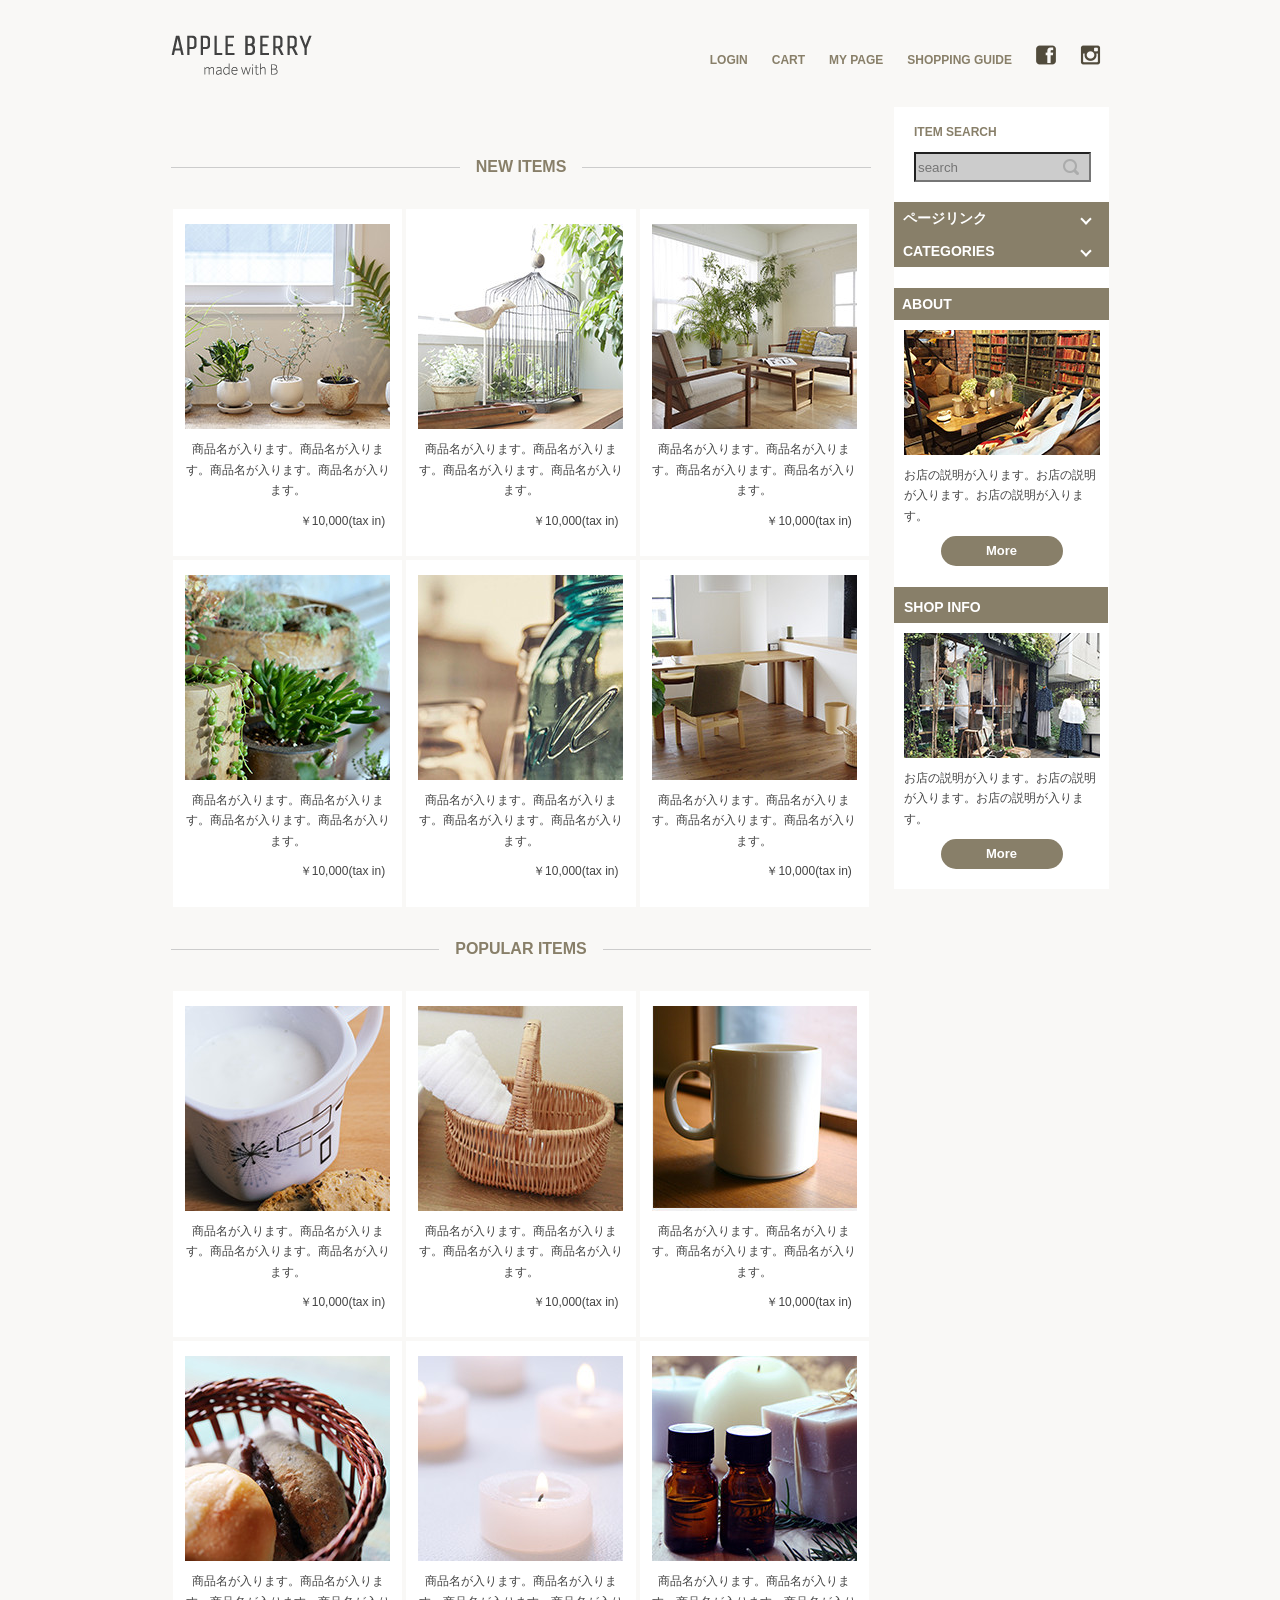
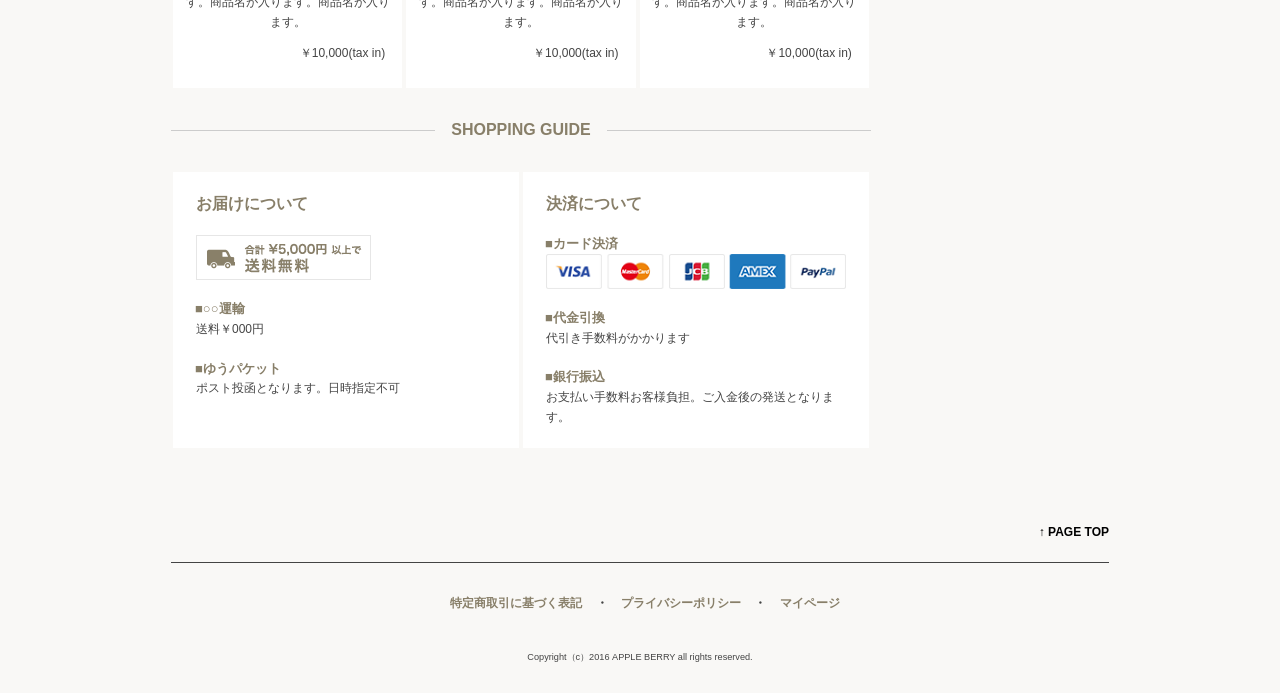
==== index.html @ 2c27aad8 "first commit" ====
<!DOCTYPE html>
<html lang="ja">
<head>
<meta charset="utf-8">
<title>APPLE BERRY</title>
<meta name="viewport" content="width=device-width">
<meta name="keywords" content="">
<meta name="description" content="">
<link rel="stylesheet" type="text/css" href="style.css">
<link rel="stylesheet" href="owlcarousel/owl.carousel.min.css">
<link rel="stylesheet" href="owlcarousel/owl.theme.default.min.css">

<script type="text/javascript" src="http://ajax.googleapis.com/ajax/libs/jquery/1.10.2/jquery.min.js"></script>
<script src="js/jquery.min.js"></script>
<script src="owlcarousel/owl.carousel.min.js"></script>
<script type="text/javascript" src="js/menu.js"></script>
</head>

<body>

<div id="container">



    <div id="header">
    
    
        <h2><a href="index.html"><img src="images/top/logo.png" class="logo" /></a></h2>

        
        <div id="header_link">  <a href="#">LOGIN</a>　　<a href="#">CART</a>　　<a href="#">MY PAGE</a>　　<a href="#">SHOPPING GUIDE</a>　　<a href="#"><img src="images/top/facebook.png" /></a>　　<a href="#"><img src="images/top/insta.png" /></a>
        </div>
        
        <div id="sp_header_link">
        	<ul>
            	<li><a href="#"><img src="images/top_sp/fb@2x.png" /></a></li>
                <li><a href="#"><img src="images/top_sp/insta@2x.png" /></a></li>
                <li><div id="toggle"><a href="#"><img src="images/top_sp/menu_icon@2x.png" /></a></div></li>
            </ul>
        </div>
        <div class="nav_list"> 
            <ul id="menu">
                  <li class="active"><a href="index.html"><strong>LOGIN</strong></a></li>
                  <li><a href="index.html">CART</a></li>
                  <li><a href="index.html">MY PAGE</a></li>
                  <li><a href="index.html">SHOPPING GUIDE</a></li>
            </ul>   
        </div>
    
    </div>



<br clear="all" class="clear" />



    <div id="wrapper">
    
        <div class="main_contents">
            <div class="main_area">    
 
                <div id="main">
                
                	<div class="owl-carousel owl-theme" id="eyecatch">
                    	<img class="u-full-width" src="images/top/ca_banner.jpg" alt="" />
                      	<img class="u-full-width" src="images/top/ca_banner.jpg" alt="" />
                      	<img class="u-full-width" src="images/top/ca_banner.jpg" alt="" />
                      	<img class="u-full-width" src="images/top/ca_banner.jpg" alt="" />
                    </div>
                    
                    <div class="contents">
                    
                    
                    
                    <h3><span>NEW ITEMS</span></h3>
                    
                    
                    
                        <div class="new_items">
                            <div class="main_box">
                                <div class="box">
                                    <img src="images/top/item_01.jpg" alt="">                        
                                    <p>商品名が入ります。商品名が入ります。商品名が入ります。商品名が入ります。</p>                        
                                    <p class="price">￥10,000(tax in)</p>
                                </div>
                            </div>
                            <div class="main_box">
                                <div class="box">
                                    <img src="images/top/item_02.jpg" alt="">                  
                                    <p>商品名が入ります。商品名が入ります。商品名が入ります。商品名が入ります。</p>                        
                                    <p class="price">￥10,000(tax in)</p>
                                </div>
                            </div>
                            <div class="main_box">
                                <div class="box">
                                    <img src="images/top/item_03.jpg" alt="">                                           
                                    <p>商品名が入ります。商品名が入ります。商品名が入ります。商品名が入ります。</p>                        
                                    <p class="price">￥10,000(tax in)</p>
                                </div>
                            </div>        
                        </div> 
                        
                        <div class="new_items">
                            <div class="main_box">
                                <div class="box">
                                    <img src="images/top/item_04.jpg" alt="">                        
                                    <p>商品名が入ります。商品名が入ります。商品名が入ります。商品名が入ります。</p>                        
                                    <p class="price">￥10,000(tax in)</p>
                                </div>
                            </div>
                            <div class="main_box">
                                <div class="box">
                                    <img src="images/top/item_05.jpg" alt="">                  
                                    <p>商品名が入ります。商品名が入ります。商品名が入ります。商品名が入ります。</p>                        
                                    <p class="price">￥10,000(tax in)</p>
                                </div>
                            </div>
                            <div class="main_box">
                                <div class="box">
                                    <img src="images/top/item_06.jpg" alt="">                                           
                                    <p>商品名が入ります。商品名が入ります。商品名が入ります。商品名が入ります。</p>                        
                                    <p class="price">￥10,000(tax in)</p>
                                </div>
                            </div>       
                        </div> 
                        
                        
                        <div class="Sp_new_items">
                            <div class="main_box_left">
                                <div class="box">
                                    <img src="images/top/item_01.jpg" alt="">                        
                                    <p>商品名が入ります。商品名が入ります。商品名が入ります。商品名が入ります。</p>                        
                                    <p class="price">￥10,000(tax in)</p>
                                </div>
                            </div>
                            <div class="main_box_right">
                                <div class="box">
                                    <img src="images/top/item_02.jpg" alt="">                  
                                    <p>商品名が入ります。商品名が入ります。商品名が入ります。商品名が入ります。</p>                        
                                    <p class="price">￥10,000(tax in)</p>
                                </div>
                            </div>
                            
                        </div> 
                        
                        <div class="Sp_new_items">
                        	<div class="main_box_left">
                                <div class="box">
                                    <img src="images/top/item_03.jpg" alt="">                                           
                                    <p>商品名が入ります。商品名が入ります。商品名が入ります。商品名が入ります。</p>                        
                                    <p class="price">￥10,000(tax in)</p>
                                </div>
                            </div>        
                        
                        
                        
                            <div class="main_box_right">
                                <div class="box">
                                    <img src="images/top/item_04.jpg" alt="">                        
                                    <p>商品名が入ります。商品名が入ります。商品名が入ります。商品名が入ります。</p>                        
                                    <p class="price">￥10,000(tax in)</p>
                                </div>
                            </div>
                     	</div>
                        
                        <div class="Sp_new_items">
                            <div class="main_box_left">
                                <div class="box">
                                    <img src="images/top/item_05.jpg" alt="">                  
                                    <p>商品名が入ります。商品名が入ります。商品名が入ります。商品名が入ります。</p>                        
                                    <p class="price">￥10,000(tax in)</p>
                                </div>
                            </div>
                            <div class="main_box_right">
                                <div class="box">
                                    <img src="images/top/item_06.jpg" alt="">                                           
                                    <p>商品名が入ります。商品名が入ります。商品名が入ります。商品名が入ります。</p>                        
                                    <p class="price">￥10,000(tax in)</p>
                                </div>
                            </div>       
                        </div> 
                        
                        
                        
                        
                        <h3><span>POPULAR ITEMS</span></h3>
                        
                        <div class="popular_items">
                            <div class="main_box">
                                <div class="box">
                                    <img src="images/top/item_07.jpg" alt="">                        
                                    <p>商品名が入ります。商品名が入ります。商品名が入ります。商品名が入ります。</p>                        
                                    <p class="price">￥10,000(tax in)</p>
                                </div>
                            </div>
                            <div class="main_box">
                                <div class="box">
                                    <img src="images/top/item_08.jpg" alt="">                  
                                    <p>商品名が入ります。商品名が入ります。商品名が入ります。商品名が入ります。</p>                        
                                    <p class="price">￥10,000(tax in)</p>
                                </div>
                            </div>
                            <div class="main_box">
                                <div class="box">
                                    <img src="images/top/item_09.jpg" alt="">                                           
                                    <p>商品名が入ります。商品名が入ります。商品名が入ります。商品名が入ります。</p>                        
                                    <p class="price">￥10,000(tax in)</p>
                                </div>
                            </div>
                        </div> 
                        
                        <div class="popular_items">
                            <div class="main_box">
                                <div class="box">
                                    <img src="images/top/item_10.jpg" alt="">                        
                                    <p>商品名が入ります。商品名が入ります。商品名が入ります。商品名が入ります。</p>                        
                                    <p class="price">￥10,000(tax in)</p>
                                </div>
                            </div>
                            <div class="main_box">
                                <div class="box">
                                    <img src="images/top/item_11.jpg" alt="">                  
                                    <p>商品名が入ります。商品名が入ります。商品名が入ります。商品名が入ります。</p>                        
                                    <p class="price">￥10,000(tax in)</p>
                                </div>
                            </div>
                            <div class="main_box">
                                <div class="box">
                                    <img src="images/top/item_12.jpg" alt="">                                           
                                    <p>商品名が入ります。商品名が入ります。商品名が入ります。商品名が入ります。</p>                        
                                    <p class="price">￥10,000(tax in)</p>
                                </div>
                            </div>        
                        </div>
                        
                        
                        <div class="Sp_popular_items">
                            <div class="main_box_left">
                                <div class="box">
                                    <img src="images/top/item_07.jpg" alt="">                        
                                    <p>商品名が入ります。商品名が入ります。商品名が入ります。商品名が入ります。</p>                        
                                    <p class="price">￥10,000(tax in)</p>
                                </div>
                            </div>
                            <div class="main_box_right">
                                <div class="box">
                                    <img src="images/top/item_08.jpg" alt="">                  
                                    <p>商品名が入ります。商品名が入ります。商品名が入ります。商品名が入ります。</p>                        
                                    <p class="price">￥10,000(tax in)</p>
                                </div>
                            </div>
                      	</div>
                        <div class="Sp_popular_items">
                            <div class="main_box_left">
                                <div class="box">
                                    <img src="images/top/item_09.jpg" alt="">                                           
                                    <p>商品名が入ります。商品名が入ります。商品名が入ります。商品名が入ります。</p>                        
                                    <p class="price">￥10,000(tax in)</p>
                                </div>
                            </div>
                            <div class="main_box_right">
                                <div class="box">
                                    <img src="images/top/item_10.jpg" alt="">                        
                                    <p>商品名が入ります。商品名が入ります。商品名が入ります。商品名が入ります。</p>                        
                                    <p class="price">￥10,000(tax in)</p>
                                </div>
                            </div>
                        </div> 
                        
                        <div class="Sp_popular_items">
                            
                            <div class="main_box_left">
                                <div class="box">
                                    <img src="images/top/item_11.jpg" alt="">                  
                                    <p>商品名が入ります。商品名が入ります。商品名が入ります。商品名が入ります。</p>                        
                                    <p class="price">￥10,000(tax in)</p>
                                </div>
                            </div>
                            <div class="main_box_right">
                                <div class="box">
                                    <img src="images/top/item_12.jpg" alt="">                                           
                                    <p>商品名が入ります。商品名が入ります。商品名が入ります。商品名が入ります。</p>                        
                                    <p class="price">￥10,000(tax in)</p>
                                </div>
                            </div>        
                        </div> 
                        
                        <h3><span>SHOPPING GUIDE</span></h3>
                        
                        <div class="shopping_guide">
                            <div class="shopping_box">
                                <div class="guide_box">
                                    <h4>お届けについて</h4>
                                    <img src="images/top/otodoke_banner.png" alt="">  
                                    <h5>■○○運輸</h5>                      
                                    <p>送料￥000円</p>
                                    <br />
                                    <h5>■ゆうパケット</h5>                      
                                    <p>ポスト投函となります。日時指定不可</p>
                                </div>
                            </div>
                            <div class="shopping_box">
                                <div class="guide_box">
                                    <h4>決済について</h4>
                                    <h5>■カード決済</h5>
                                    <img src="images/top/cards.png" alt="" width="300">  
                                    <h5>■代金引換</h5>                      
                                    <p>代引き手数料がかかります</p>
                                    <br />
                                    <h5>■銀行振込</h5>                      
                                    <p>お支払い手数料お客様負担。ご入金後の発送となります。</p>
                                </div>
                            </div> 
                        </div> 
                    </div>
                </div>
                
                
                
                <div class="side">
                	<p class="item_search">ITEM SEARCH</p>
                	<div class="search_input">
                    	<input type="search" class="side_search" placeholder="search">
                    </div>
                    
                    <div id="menu">
                    
                    
                    <p class="midashi"><span class="arrow3">ページリンク</span></p>

                    
                    <ul class="sp_menu_toggle">
                        <li class="normal"><span class="arrow"><a href="#">ページリンク</a></span></li>
                        <li class="last"><span class="arrow"><a href="#">ページリンク</a></span></li>
                    </ul>
                    
                    
                    
                    <p class="ca_midashi"><span class="arrow3">CATEGORIES</span></p>
                

                    <ul class="sp-menu_toggle">
                        <li class="normal"><span class="arrow"><a href="#">カテゴリー名</a></span></li>
                        <li class="normal"><span class="arrow"><a href="#">カテゴリー名</a></span></li>
                        <li class="normal"><span class="arrow"><a href="#">カテゴリー名</a></span></li>
                        <li class="normal"><span class="arrow"><a href="#">カテゴリー名</a></span></li>
                        <li class="normal"><span class="arrow"><a href="#">カテゴリー名</a></span></li>
                    </ul>
                    
                    <br />
                
                        <p class="midashi_side">ABOUT</p>
                        
                        
                        <div class="ad">
                        
                            <img src="images/top/about_img.jpg" alt="" /><br />
                            <p>お店の説明が入ります。お店の説明が入ります。お店の説明が入ります。</p>
                            <div class="side_button"><a href="#">More</a></div>
                            <br />
                            
                            
                            <p class="midashi_side">SHOP INFO</p>
                        
                            <img src="images/top/shopinfo_img.jpg" alt="" /></br>
                            <p>お店の説明が入ります。お店の説明が入ります。お店の説明が入ります。</p>
                            <div class="side_button"><a href="#">More</a></div>
                        
                        </div>
                        
                        <div class="sp_ad">
                        
                            <img src="images/top/about_img.jpg" alt="" /><span>お店の説明が入ります。お店の説明が入ります。お店の説明が入ります。</span><div class="side_button"><a href="#">More</a></div>
                            <br />
                            
                            
                            <p class="midashi_side">SHOP INFO</p>
                        
                            <img src="images/top/shopinfo_img.jpg" alt="" /><span>お店の説明が入ります。お店の説明が入ります。お店の説明が入ります。</span>
                            <div class="side_button"><a href="#">More</a></div>
                        
                        </div>
                    </div>
                </div>
                
                
                
			</div>
        </div>
    
    
    </div>




    <div id="footer_wrapper">
        <div class="back">
            <ul>
                <li class="page_top"><a href="#">↑ PAGE TOP</a></li>
            </ul>
        </div>
        
        <div id="footer">
            <div class="footer_menu">
                <ul>
                    <li><a href="#">特定商取引に基づく表記</a></li>
                    <li>・</li>
                    <li><a href="#">プライバシーポリシー</a></li>
                    <li>・</li>
                    <li><a href="#">マイページ</a></li>              
                </ul>
            </div>
        </div>
        
        <div id="copyright">
            <p>
                <small>
                    Copyright（c）2016 APPLE BERRY all rights reserved.
                </small>
            </p>
        </div>
    </div>

</div>


<script>
$(document).ready(function(){
  $("#menu p.midashi").click(function(){
    $(".sp_menu_toggle").slideToggle();
  });
});
</script>

<script>
$(document).ready(function(){
  $("#menu p.ca_midashi").click(function(){
    $(".sp-menu_toggle").slideToggle();
  });
});
</script>
<script>
  $(document).ready(function(){
    $('.owl-carousel').owlCarousel({
        loop:true,
        nav:false,
		responsive: true,
        items:1,
		singleItem:true,
        autoplay:true
    })
  });
</script>

</body>
</html>
---- style.css ----
@charset "UTF-8";

body {
text-align: center;
background-color:#f9f8f6;
font-family: Osaka,Verdana,Arial,Helvetica,sans-serif;
font-size:12px;
line-height:170%;
color:#444444;
margin-top:20px;
margin-bottom:20px;
margin-left:0;
margin-right:0;
}


h1,h2,h3 {
margin:0px;
padding:0px;
font-weight:normal;
}



p {
margin:0px;
padding:0px;
}



img  {
border: none;
vertical-align:top;
}




.main_contents  {
border:none;
}



br  {
letter-spacing:normal;
}



br.clear{
clear:both;
padding:0px;
margin:0px;
height:0px;
line-height:0;
}



ul,ol,li  {
margin:0px;
padding:0px;
list-style:none;
}





h2 a:link       {text-decoration:none;color:#444444;} 
h2 a:visited    {text-decoration:none;color:#444444;} 
h2 a:active     {text-decoration:underline;color:#444444;} 
h2 a:hover      {text-decoration:underline;color:#444444;} 




a:link    {
	color: #887f69;
    font-weight: bold;
	text-decoration: none;
} 

a:visited {
	text-dexoration:none;
	color:#887f69;
}

a:active  {text-decoration:underline;color:#005D90;} 
a:hover   {text-decoration:underline;color:#005D90;}




#menu a:link    {text-decoration:none;} 
#menu a:visited {text-decoration:none;} 
#menu a:active  {text-decoration:underline;color:#005D90;} 
#menu a:hover   {text-decoration:underline;color:#005D90;} 




#container{
width:938px;
margin:0 auto;
padding:0;
text-align:left;
}




h1{
width:804px;
text-align:left;
color:#ffffff;     
font-size:12px;    
line-height:normal;
padding:6px 8px;
background-color:#004B7A; 
}




#header{
margin:0px;
position:relative;
width:938px;
}




h2{
font-size:25px;     
color:#343434;    
float:left;
padding-top:15px;
height:42px;
line-height:100%;
font-weight:bold;
}

h2 p {
    font-size: 11px;
    font-weight: normal;
	text-align: center;
}



#header_link{
line-height:normal;
font-size:12px;   
color:#343434;   
float:right;
text-align:right;
padding-top:32px;
padding-right:8px;
}

#header_link img {
    margin-top: -7px;
}

#header_link a:visited {
    color: #887f69;
}




#wrapper{
width:938px;
clear:both;
position:relative;
float:left;
margin-bottom:12px;
    margin-top: 30px;
}



p.item_search {
    color: #887f69;
    font-weight: bold;
    margin-top: 15px;
    padding-left: 20px;
    padding-bottom: 10px;
}


input.side_search {
    margin-left: 20px;
    margin-bottom: 20px;
    background-color: #CCCCCC;
	background-image:url("./images/top/search_icon.png");
	background-repeat:no-repeat;
	background-position: 110pt;
    height: 30px;
}

.arrow3 {
    position: relative;
    display: inline-block;
    padding-left: 1px;
}
.arrow3::before {
    content: '';
    width: 6px;
    height: 6px;
    border: 0px;
    border-bottom: solid 2px #fff;
    border-right: solid 2px #fff;
    -ms-transform: rotate(45deg);
    -webkit-transform: rotate(45deg);
    transform: rotate(45deg);
    position: absolute;
    top: 50%;
    left: 0;
    margin-top: -4px;
    margin-left: 180px;
}

.owl-carousel .owl-stage-outer {
	margin-bottom: 20px;
}

.owl-carousel .owl-dot, .owl-carousel .owl-nav .owl-next, .owl-carousel .owl-nav .owl-prev{
	background-color: #ccc;
    height: 1px;
    width: 30px;
}


.owl-dot active{
	background-color: #9d1a2d;
    height: 1px;
    width: 30px;
}


	

.arrow {
    position: relative;
    display: inline-block;
    padding-left: 1px;
}
.arrow::before {
    content: '';
    width: 6px;
    height: 6px;
    border: 0px;
    border-top: solid 2px #887f69;
    border-right: solid 2px #887f69;
    -ms-transform: rotate(45deg);
    -webkit-transform: rotate(45deg);
    transform: rotate(45deg);
    position: absolute;
    top: 50%;
    left: 0;
    margin-top: -4px;
    margin-left: 175px;
}




#menu p.midashi {
  cursor: pointer;
}
.sp_menu_toggle {
  display: none;
}

#menu p.ca_midashi {
  cursor: pointer;
}
.sp-menu_toggle {
  display: none;
}



.side{
margin: 0;
padding: 0;
width:215px;
vertical-align:top;
background-color:#fff;
float: right;

}




.side ul{
list-style-type: none;
margin:4px;
padding: 0;
}


.ca_midashi,
.midashi_side,
.midashi{
background-color:#887f69;     
color:#ffffff;      
font-weight:bold;   
font-size:14px;     
padding:6px 8px;
}




.side li.normal{
    border-bottom: 1px #b0b0b0 solid;   
padding:9px 7px;
}



.side li.last{
padding:9px 7px;
}


li.normal a:visited, li.last a:visited {
    color: #887f69;
}


.side_button {
    background: #887f69;
    color: #FFF;
    font-size: 13px;
    padding: 5px 36px;
    border-radius: 15px;
    text-align: center;
    vertical-align: center;
    width: 50px;
    height: 20px;
    margin: 0 auto;
    margin-top: 10px;
}



#menu .side_button a:link {
    color: #fff;
}

#menu .side_button a:hover {
    text-decoration: none;
}

#menu .side_button a:visited {
    text-decoration: none;
	color: #fff;
}



.cicle{
color:#007AB8;     
font-size:10px;     
font-family:"�l�r �o�S�V�b�N", Osaka, "�q���M�m�p�S Pro W3";
padding-right:3px;
}



.ad{
text-align:center;
margin-bottom:20px;    
}


.ad img {
    margin-top: 10px;
}

.ad p {
    width: 196px;
    padding-left: 10px;
    padding-top: 10px;
    text-align: left;
}

#main{
    float: left;
width:700px;
vertical-align:top;
}



.contents{
	padding-top: 20px;
}





.popular_items,
.new_items{
    overflow: hidden;
    display: flex;
    flex-direction: row;
    background-color: #fff;
    width: 700px;
    text-align: center;
}

.main_box{
	width: 233px;
    float: left;
    background: #fff;
    margin: 0px auto;
    border: #f9f8f6 solid 2px;
}

.box{
	width: 205px;
    text-align: center;
    margin: 0 auto;
	padding-bottom: 20px;
}

.box img{
	padding-top: 15px;
	padding-bottom: 10px;
}


.box p.price{
	padding:10px 5px 5px;
	text-align:right;
}


h4 {
    text-align: left;
    font-size: 16px;
    font-weight: bold;
    color: #887f69;
}

h5 {
    text-align: left;
    font-size: 13px;
    font-weight: bold;
    color: #887f69;
	margin: -1px;
}


.shopping_guide{
    overflow: hidden;
    display: flex;
    flex-direction: row;
    background-color: #fff;
    width: 700px;
    text-align: center;
}

.shopping_box{
	width: 350px;
    float: left;
    background: #fff;
    margin: 0px auto;
    border: #f9f8f6 solid 2px;
}

.guide_box{
	width: 300px;
    text-align: left;
    margin: 0 auto;
	padding-bottom: 20px;
}

.guide_box img{
	padding-bottom: 20px;
}






.text{
margin:2px 2px 30px 2px;
line-height:170%;
}






h3 {
	position: relative;
	text-align: center;
	margin-bottom:30px;
	font-weight:bold;
	font-size: 16px;
    color: #887f69;
	margin-top: 30px;
}
h3 span {
	position: relative;
	z-index: 2;
	display: inline-block;
	margin: 0 2.5em;
	padding: 0 1em;
	background-color: #f9f8f6;
	text-align: left;
}
h3::before {
	position: absolute;
	top: 50%;
	z-index: 1;
	content: '';
	display: block;
	width: 100%;
	height: 1px;
	background-color: #ccc;
}




#page_title{
padding:8px 10px;
font-size:16px;   
font-weight:bold;
color:#ffffff;             
border:#f5f5f5 double 6px; 
background-color:#01659E; 
margin-bottom:20px;
}





.table_item{
background-color:#f3f3f3; 
text-align:left;
}



.table_text{
background-color:#ffffff; 
text-align:left;
}






.back{
	width: 938px;
	margin: 0 auto;
	padding-bottom: 10px;
}



.back li.page_top a{
	float: right;
    margin: 60px 0 0 0;
    padding: 0 0 20px 0px;
    text-decoration: none;
	color: #000;
}



#footer a:visited {
    color: #000;
}


.footer_menu{
    width: 938px;
    margin: 0px auto;
    margin-bottom: 20px;
    overflow: hidden;
    display: inline-block;
    text-align: center;
    border-top: solid 1px;
    padding-top: 30px;
}


.footer_menu li{
    display: inline;
    padding-left: 10px;
    font-weight: bold;
}




.topic-path {
  	list-style-type: none;
	background-color:#e2ddd4;
	width:670px;
	height:30px;
	padding-top: 15px;
    padding-left: 30px;
}
.topic-path li {
  	display: inline;
  	color: #887f69;
	font-weight:bold;  
}

.topic-path li.home{
	background-image:url("./images/list/home_icon.png");
	background-repeat:no-repeat;
	background-position: 0pt;
}

li.home a {
    padding-left: 20px;
}


#display_area{
	width:700px;
	background-color: #fff;
}


div#display_img {
    margin-top: 10px;
    background-color: #fff;
	padding-left: 20px;
	float:left;
	width:410px;
}

#display_img img {
  width: 410px;
}


div#display_thumnail {
    padding-left: 20px;
	float:left
	width:250px;
}

ul#list_img{
    padding: 0;
    margin: 0;
    width: 100%;
}

ul#list_img li {
	list-style: none;
  	display: inline-block;
}
ul#list_img li img {
  	width: 110px;
  	cursor: pointer;
	margin:10px 0 0 10px;
}


p.product_name{
	font-size: 16px;
    font-weight: bold;
    border-bottom: 1px solid #e2ddd4;
    border-height: 10px;
    margin-top: 20px;
    margin-bottom: 20px;
    padding-top: 40px;
    width: 660px;
    margin-left: 20px;
}



#table {
　width:100%;
　display:table;
　table-layout:fixed;
}
    
#table-row{
   display:table-row;
}
#side_a,#side_b,#side_c,#side_d,#side_e,#side_f{
   display: table-cell;
}
   
.size{
	font-size: 14px;
    font-weight: bold;
	color: #887f69;
	border-top: 1px solid #e2ddd4;
	padding-top: 40px;
    width: 660px;
    margin-left: 20px;
	margin-bottom: 20px;
	margin-top: 20px;
	float:left;
}


.border{
	border-top: 1px solid #e2ddd4;
	width:330px;
	margin-left: 20px
}

.border_100{
	border-top: 1px solid #e2ddd4;
	width:660px;
	margin-left: 20px
}

.border-100 {
    border-top: 1px solid #e2ddd4;
    width: 660px;
    margin-left: 20px;
}

.product_price{
	font-size: 14px;
    font-weight: bold;
	color: #887f69;
	padding-top: 30px;
    width: 660px;
    margin-left: 20px;
	margin-bottom: 30px;
	display: inline-block;
}


.product_price ul{
	display: inline-block;	
}

.product_price ul li{
	display: inline;
}





li.yen{
	color:#FF1493;
	padding-left:80px;
	font-size:20px;
	font-weight:bold;
	font-style: italic;
}



li.cart{
	background: #887f69;
	background-image: url("./images/products/shopping-cart-of-checkered-design.png");
    background-repeat: no-repeat;
    background-position: 35pt;
    color: #FFF;
    font-size: 14px;
    padding: 10px 80px 10px 80px;
    text-align: center;
    vertical-align: center;
    margin: 0 auto;
    margin-top: 10px;
    margin-left: 110px;
}

li.cart a {
    color: #fff;
}

li.tax{
	color:#000;
}


.quantity{
	font-size: 14px;
    font-weight: bold;
	color: #887f69;
	padding-top: 30px;
    width: 660px;
    margin-left: 20px;
	margin-bottom: 30px;
	display: inline-block;
}

.quantity li{
	display: inline;
}

input.input_quantity{
	margin-left:60px;	
}




.product_description{
	font-size: 14px;
    font-weight: bold;
	color: #887f69;
	padding-top: 30px;
    width: 660px;
	margin-bottom: 30px;
	display: inline-block;
}

.product_description span{
	padding-left:20px;
	margin-bottom:20px;
}

.descriptiontitle {
    margin-left: 20px;
    margin-top: 20px;
    margin-bottom: 20px;
}

.descriptiontext {
    margin-left: 20px;
}

ul.table_cell{
	display: table;
	width: 660px;
	margin-left: 20px;
	padding-bottom: 20px;
}
ul.table_cell ol{
	display: table-row;
}
ul.table_cell li{
	display: table-cell;
	height: 50px;
	vertical-align: middle;
	text-align: center;
}

li.bg1,li.bg2,li.bg3,li.bg4{
	background-color: #f9f8f6;
	border:1px solid #e2ddd4;
	width: 200px;
}

li.bg5,li.bg6{
	border:1px solid #e2ddd4;
}



.waku{
	background-color:#999999; 
}

.list_mainImg{
	margin-top:20px;
}

.prev{
	width:700px;
}


.prev a{
	color:#fff;
}

.prev li{
	display:inline;	
}


.prev li.back_button{
	background: #887f69;
    color: #FFF;
    font-size: 14px;
    padding: 10px 20px 10px 20px;
    text-align: center;
    vertical-align: center;
    margin: 0 auto;
    margin-top: 20px;
    margin-left: 0px;
    width: 100px;
	float:left;
}

.prev li.next_button{
	background: #887f69;
    color: #FFF;
    font-size: 14px;
    padding: 10px 20px 10px 20px;
    text-align: center;
    vertical-align: center;
    margin: 0 auto;
    margin-top: 20px;
    margin-right: 0px;
    width: 100px;
	float:right;
}


.prev ul:after{
	content: "";
	display: block;
	clear: both;
}




.owl-dots {
    width:100%;
    float:left;
    height:50px;
}
.owl-dot {
    float:left;
    margin-left:5px;
}
.owl-dot.active{

}



#copyright{
	clear:both;
	margin:0 auto;
	padding:6px 0px;
	width:820px;
	font-size:11px;
	text-align:center;  
}


.clearfix:after {
   content: "."; 
   display: block;
   height: 0;
   font-size:0;
   clear: both;
   visibility:hidden;
}

@media (min-width: 768px){
	.Sp_new_items,
	.sp_ad,
	#sp_header_link,
	.nav_list,
	.main_box_left,
	.main_box_right,
	.Sp_popular_items,
	.sp_cart,
	.sp_list_mainImg{
		display:none;
	}
}



@media (max-width: 768px){
	
	#container {
		width: 100%;
		margin: 0 auto;
		flex-direction: column;
		overflow: hidden;
	}
	#header {
    	width: 100%;
	}
	
	#wrapper {
    	width: 100%;
	    margin-top: 0px;
	}
	
	.contents {
    	width: 100%;
	}
	
	#main{
		width:100%;
	}
	
	h2{
	    width: 100%;
    	text-align: center;
	}
	
	.back {
    width: 100%;
    margin: 0 auto;
}
	
	.footer_menu {
    width: 100%;
	}
	
	.popular_items, .new_items{
		width:100%;
	}
	.shopping_guide{
		width:100%;
	    flex-direction: column;
	}
	.shopping_box {
    	width: 100%;
		padding-left: 10px;
	}
	#copyright{
		width:100%;
	}
	
	.side{
		width:100%;
	}
		
	.guide_box {
    	width: 100%;
	}
	
	
	.owl-carousel .owl-dot, .owl-carousel .owl-nav .owl-next, .owl-carousel .owl-nav .owl-prev{
		margin-left:10px;
	}
	
	.ad p {
    	width: 100%;
	}
	
	.popular_items,
	.new_items,
	.ad,
	#header_link,
	.list_mainImg{
    	display: none;
	}
	
	
	.Sp_popular_items,
	.Sp_new_items{
    	overflow: hidden;
    	background-color: #fff;
    	text-align: center;
	}
	
	.main_box_left {
		width: 47%;
		float: left;
		background: #fff;
		margin: 0px auto;
		border: #f9f8f6 solid 2px;
	}
	
	.main_box_right {
		width: 47%;
		float: right;
		background: #fff;
		margin: 0px auto;
		border: #f9f8f6 solid 2px;
	}
	
	.box {
    	width: 100%;
	}
	
	.box p{
	    text-align: left;
		padding: 7px;
	}
	
	
	.box img {
    	width: 90%;
	}
	
	
	h3{
		width: 95%;
    	margin-left: 5px;
	}
	
	h3::before{
		display:none;
	}
	
	
	p.item_search{
		margin-left: -20px; 
    	text-align: center;
	}
	
	.search_input {
      	text-align: center;
	}
	
	input.side_search{
		margin-left: -2px;
		background-position: 170pt;
		width: 80%;
	}
	
	.arrow3::before{
		margin-top: -7px;
    	margin-left: 290px;
	}

	.arrow::before{
		margin-left: 285px;
	}
		
	.back li.page_top a{
		width: 100%;
		text-align:center;
		font-size: 17px;
		
	}
	.sp_ad img {
		width: 50%;
		float:left;
	}
	
	.side_button{
		margin-right: 17px;
	}
	
	
	.side_button a {
		margin-left: 5px;
	}
	
	.sp_ad::after{
		display: block;
		content: "";
		clear: both;
	}
	
	#sp_header_link{
		text-align: center;
	}
	
	#sp_header_link img{
		padding-top: 10px;		
	}
	
	#sp_header_link li{
		display: inline-block;
		padding: 5px;
	}
	
	
	
	#toggle{
	  display: block;
	  position: relative;
	  width: 100%;
	}
	
	#toggle a{
	  display: block;
	  position: relative;
	  padding: 12px 0 10px;
	  color: #fff;
	  text-align: center;
	  text-decoration: none;
	}
	
	#toggle:before{
		display: block;
		content: "";
		position: absolute;
		top: 50%;
		left: 10px;
		width: 20px;
		height: 20px;
		margin-top: -10px;
		background: #fff;
	}
	
	#mainNav ul:after{
		content: "";
		display: block;
		clear: both;
	}
	
	.nav_list ul li{
		position: relative;
	}
	
	.nav_list li.final{
		border-right:1px solid #ebebeb;
	}
	
	.nav_list ul li a{
		background:#f1f1f1;
		border-left:1px solid #ebebeb;
		border-bottom: solid 1px #ccc;
		color:#333;	
		width:100%;
		height:60px;
		display: block;
		float:left;
		font-size:13px;
		text-align: center;
		padding-top:40px;
	}
	
	.nav_list ul li a strong{
		display:block;
		padding-top: 10px;
	}
	
	.nav_list ul li a span{
		display:block;
		color:#cdcdcd;
		font-size:10px;
	}
	
	div.nav_list{
		display:block;
		float:left;
		width: 100%;
	}
	
	
	.nav_list li.active a,
	.nav_list li a:hover{
		background:#eee;
		color:#909090;
		padding-top:15px;
	}
	
	#menu {
		display: none;
	}
	
	
	div#display_img{
		width:90%;
	}
	
	#display_img img {
    	width: 100%;
	}
	
	#display_area {
    	width: 100%;
	}
	
	
	p.product_name{
		width: 89%;
	}
		
	ul#list_img li {
    	display: inline;
	}
	ul#list_img li img {
    	width: 18%;
	}
	
	ul.table_cell {
    	width: 88%;
	}
	
	input.input_quantity {
    	margin-left: 20px;
	}
	
	
	li.bg1, li.bg2, li.bg3, li.bg4 {
    	width: 100px;
		text-align: center;
	}
	
	li.bg5 span, li.bg6 span{
    	text-align: left;
	}
	.product_description {
    	width: 95%;
	}
	
	li.cart,
	li.cart a{
		dispaly:none;
	}
	
	.sp_cart{
		background: #887f69;
		background-image: url("./images/products/shopping-cart-of-checkered-design.png");
		background-repeat: no-repeat;
		background-position: 20pt;
		color: #FFF;
		font-size: 14px;
		padding: 10px 40px 10px 40px;
		text-align: center;
		vertical-align: center;
		margin: 0 auto;
		margin-top: 10px;
		margin-left: 50px;
		margin-right: 50px;
	}
	
	.sp_cart a {
		color: #fff;
	}
	
	.border {
    	width: 87%;
	}
	
	.border_100 {
    	width: 87%;
	}
	.border-100 {
		border-top: 1px solid #e2ddd4;
		width: 90%;
		margin-left: 20px;
	}
	
	.prev {
    	width: 100%;
	}
	
	.sp_list_mainImg{
		margin-top:20px;
	}
	
	.sp_list_mainImg img{
		width:100%;
	}
	
	
}
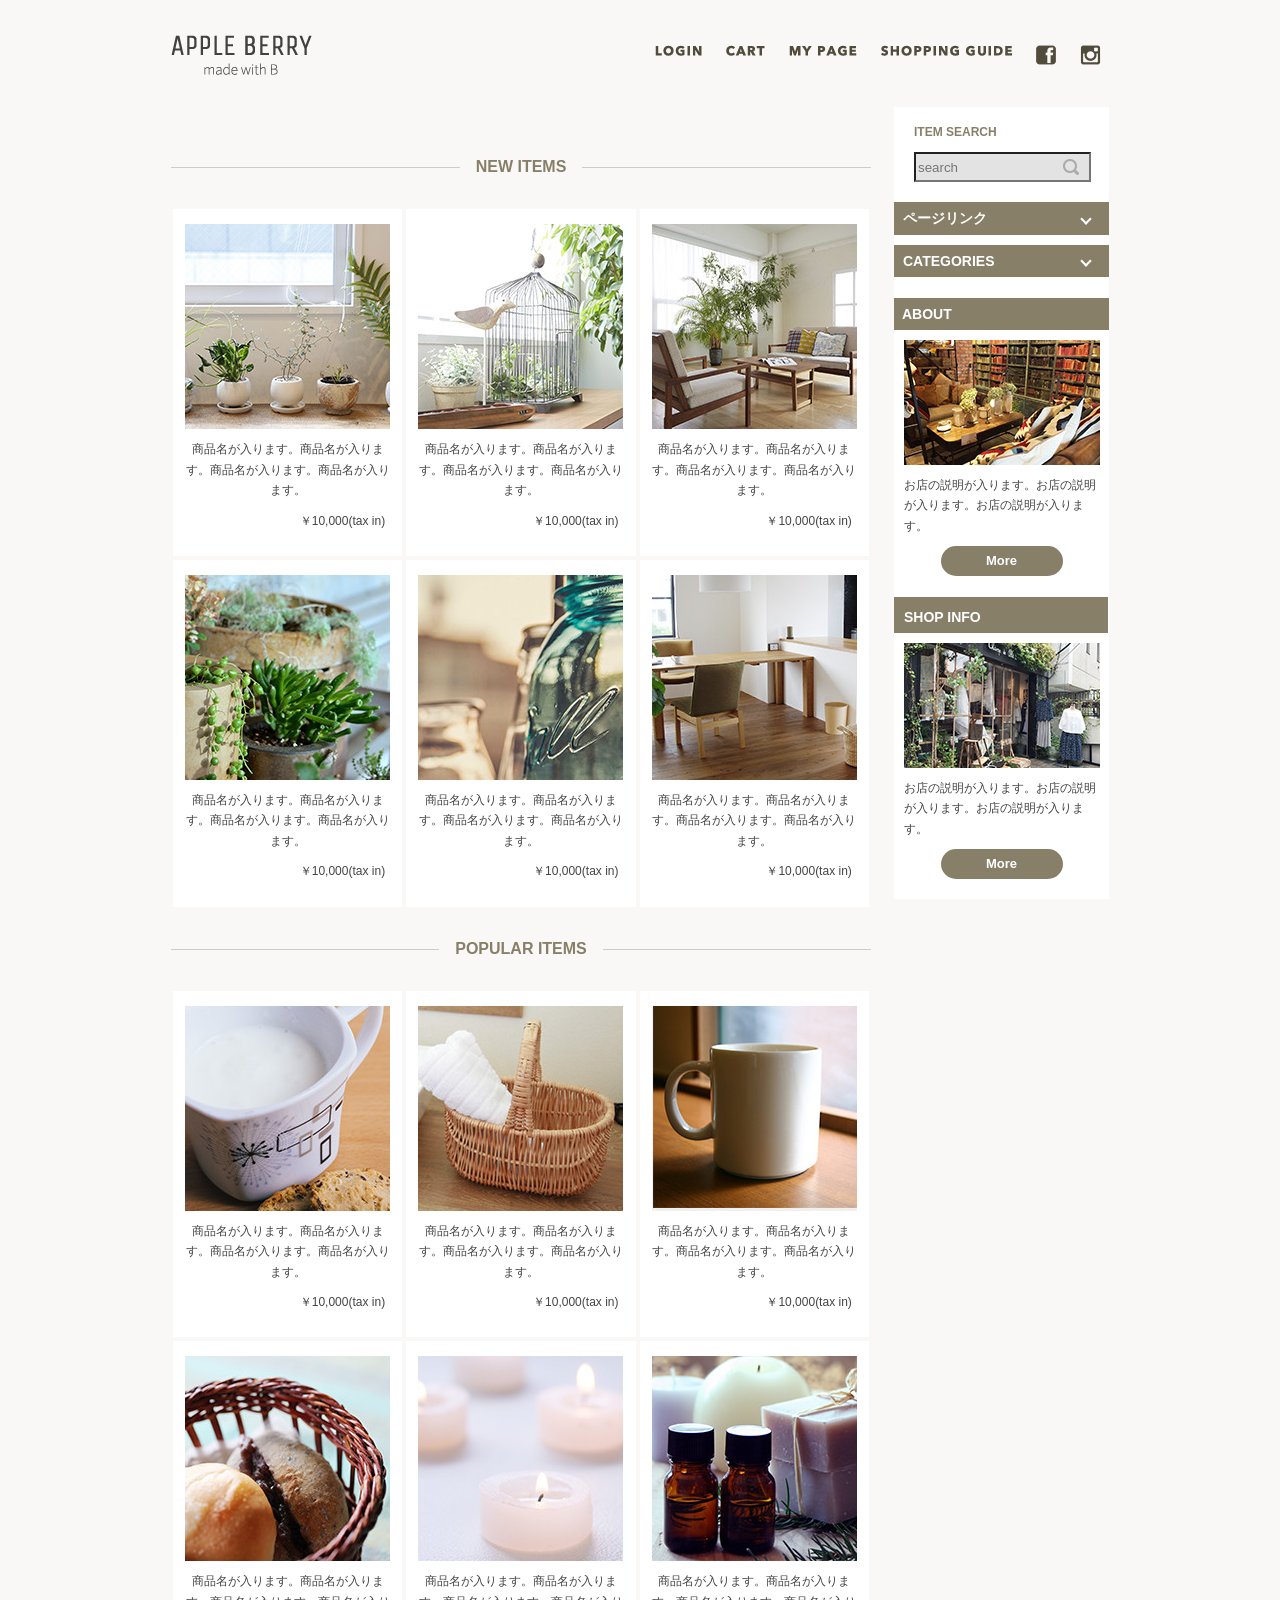
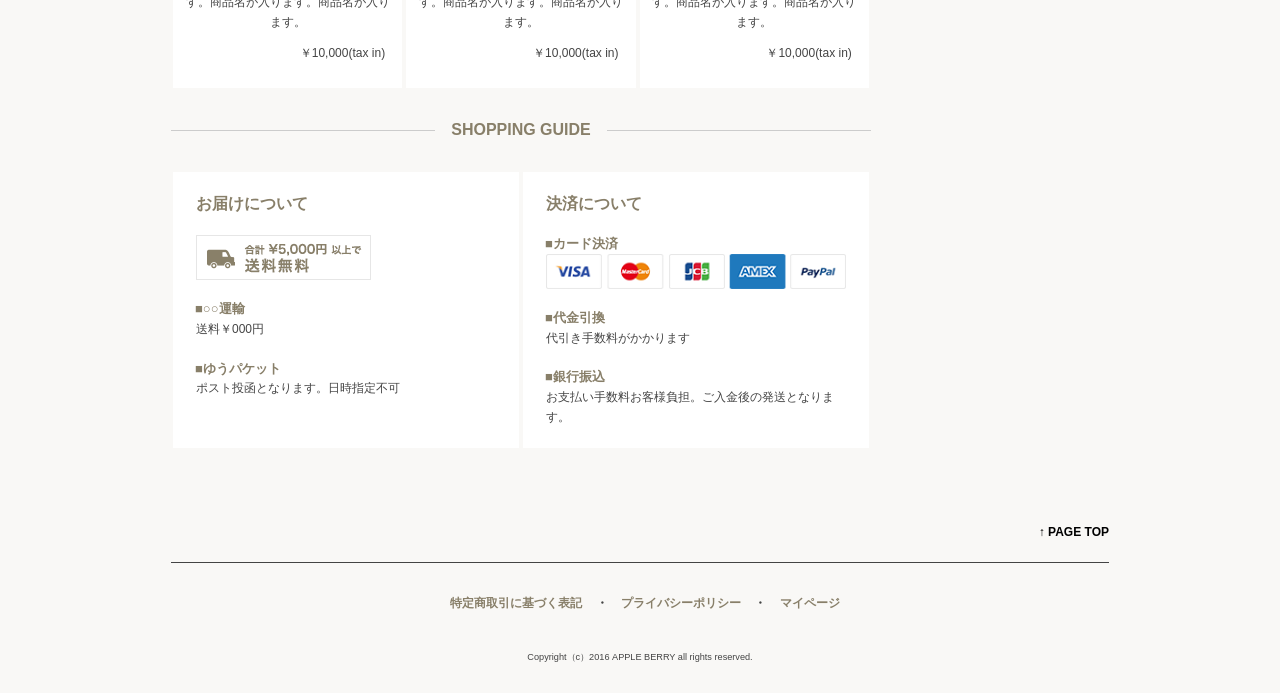
==== commit 9d93fbc6: "second commit" ====
--- a/index.html
+++ b/index.html
@@ -9,6 +9,7 @@
 <link rel="stylesheet" type="text/css" href="style.css">
 <link rel="stylesheet" href="owlcarousel/owl.carousel.min.css">
 <link rel="stylesheet" href="owlcarousel/owl.theme.default.min.css">
+<link rel="icon" type="image/png" href="images/favicon.png">
 
 <script type="text/javascript" src="http://ajax.googleapis.com/ajax/libs/jquery/1.10.2/jquery.min.js"></script>
 <script src="js/jquery.min.js"></script>
@@ -28,14 +29,14 @@
         <h2><a href="index.html"><img src="images/top/logo.png" class="logo" /></a></h2>
 
         
-        <div id="header_link">  <a href="#">LOGIN</a>　　<a href="#">CART</a>　　<a href="#">MY PAGE</a>　　<a href="#">SHOPPING GUIDE</a>　　<a href="#"><img src="images/top/facebook.png" /></a>　　<a href="#"><img src="images/top/insta.png" /></a>
+        <div id="header_link"><a href="#"><img src="images/top/menu_login.png" /></a>　　<a href="#"><img src="images/top/menu_cart.png" /></a>　　<a href="#"><img src="images/top/menu_mypage.png" /></a>　　<a href="#"><img src="images/top/menu_guide.png" /></a>　　<a href="#"><img src="images/top/facebook.png" /></a>　　<a href="#"><img src="images/top/insta.png" /></a>
         </div>
         
         <div id="sp_header_link">
         	<ul>
-            	<li><a href="#"><img src="images/top_sp/fb@2x.png" /></a></li>
-                <li><a href="#"><img src="images/top_sp/insta@2x.png" /></a></li>
-                <li><div id="toggle"><a href="#"><img src="images/top_sp/menu_icon@2x.png" /></a></div></li>
+            	<li><a href="#"><img src="images/top_sp/fb.png" /></a></li>
+                <li><a href="#"><img src="images/top_sp/insta.png" /></a></li>
+                <li><div id="toggle"><a href="#"><img src="images/top_sp/menu_icon.png" /></a></div></li>
             </ul>
         </div>
         <div class="nav_list"> 
@@ -341,6 +342,7 @@
                 
 
                     <ul class="sp-menu_toggle">
+                        <li class="normal"><span class="arrow"><a href="#">カテゴリー名</a></span></li>
                         <li class="normal"><span class="arrow"><a href="#">カテゴリー名</a></span></li>
                         <li class="normal"><span class="arrow"><a href="#">カテゴリー名</a></span></li>
                         <li class="normal"><span class="arrow"><a href="#">カテゴリー名</a></span></li>
--- a/style.css
+++ b/style.css
@@ -196,7 +196,7 @@
 input.side_search {
     margin-left: 20px;
     margin-bottom: 20px;
-    background-color: #CCCCCC;
+    background-color: #e3e3e3;
 	background-image:url("./images/top/search_icon.png");
 	background-repeat:no-repeat;
 	background-position: 110pt;
@@ -225,6 +225,10 @@
     margin-left: 180px;
 }
 
+.arrow a {
+    color: #000;
+}
+
 .owl-carousel .owl-stage-outer {
 	margin-bottom: 20px;
 }
@@ -278,7 +282,8 @@
 }
 
 #menu p.ca_midashi {
-  cursor: pointer;
+  	cursor: pointer;
+  	margin-top: 10px;
 }
 .sp-menu_toggle {
   display: none;
@@ -331,9 +336,7 @@
 }
 
 
-li.normal a:visited, li.last a:visited {
-    color: #887f69;
-}
+
 
 
 .side_button {
@@ -715,8 +718,8 @@
     width: 660px;
     margin-left: 20px;
 	margin-bottom: 20px;
-	margin-top: 20px;
 	float:left;
+    margin-top: 20px;
 }
 
 
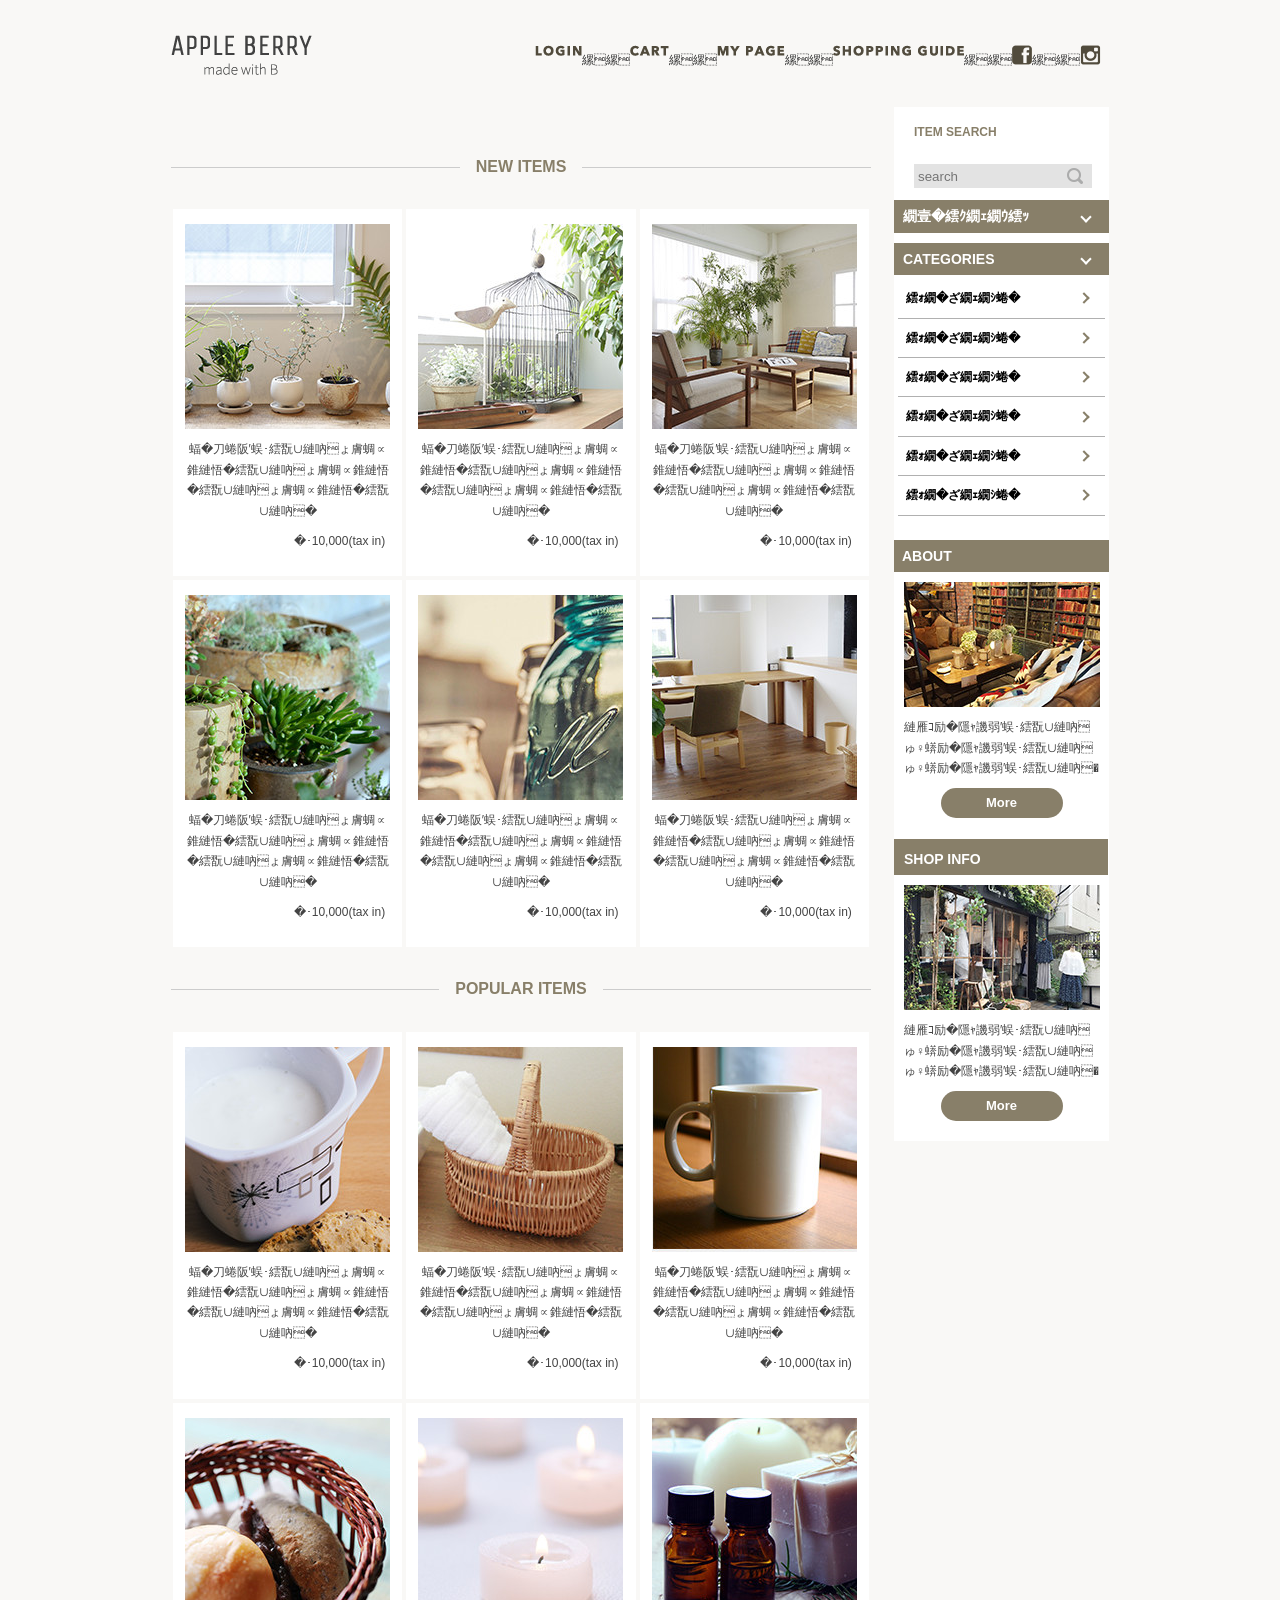
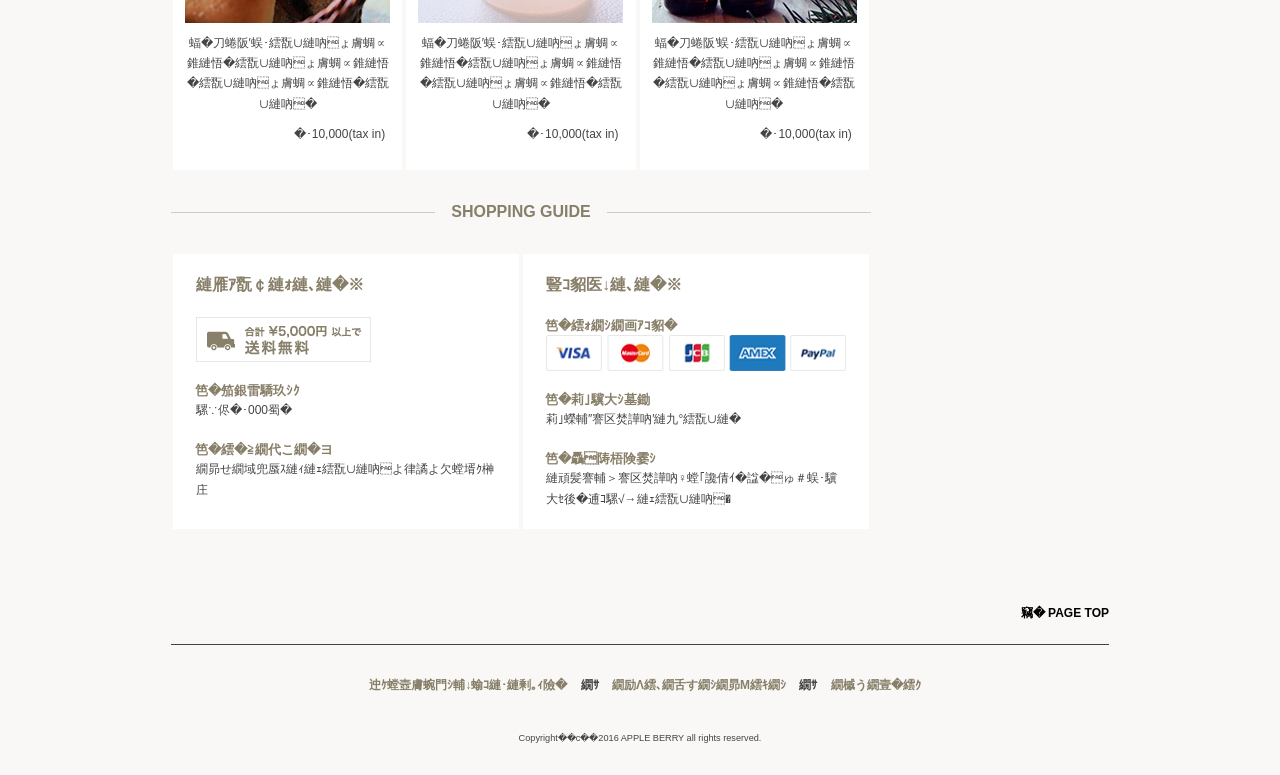
==== commit 93286461: "third commit" ====
--- a/index.html
+++ b/index.html
@@ -1,6 +1,7 @@
 <!DOCTYPE html>
 <html lang="ja">
 <head>
+<meta http-equiv="Content-Type" content="text/html; charset=shift_jis" />
 <meta charset="utf-8">
 <title>APPLE BERRY</title>
 <meta name="viewport" content="width=device-width">
@@ -321,9 +322,13 @@
                 
                 <div class="side">
                 	<p class="item_search">ITEM SEARCH</p>
-                	<div class="search_input">
-                    	<input type="search" class="side_search" placeholder="search">
-                    </div>
+
+                    
+                    <dl>  
+                    <dd><form name="searchform2" id="searchform2" method="get" action="#">  
+                    <input name="keywords2" id="keywords2" value="" type="text" placeholder="search"  /> 
+                    </form></dd>  
+                    </dl>  
                     
                     <div id="menu">
                     
@@ -438,6 +443,8 @@
 
 <script>
 $(document).ready(function(){
+	$(".sp-menu_toggle").show();
+
   $("#menu p.ca_midashi").click(function(){
     $(".sp-menu_toggle").slideToggle();
   });
--- a/style.css
+++ b/style.css
@@ -171,6 +171,32 @@
 }
 
 
+
+#searchform2 {  
+    position: relative;   
+}  
+#keywords2  {  
+    width: 170px;  
+    height: 16px;  
+    background: #999;  
+    border: none;  
+    padding: 4px;  
+    color: #FFF;  
+	background-color: #e3e3e3;
+	background-image:url("./images/top/search_icon.png");
+	background-repeat:no-repeat;
+	background-position: 115pt;
+	margin-left: -20px;
+}  
+#searchBtn2 {  
+    position: absolute;  
+    top: 0;  
+    _top: 1px;  
+    left: 190px;  
+}  
+*:first-child + html #searchBtn2    {  
+    top: 1px;  
+}  
 
 
 #wrapper{
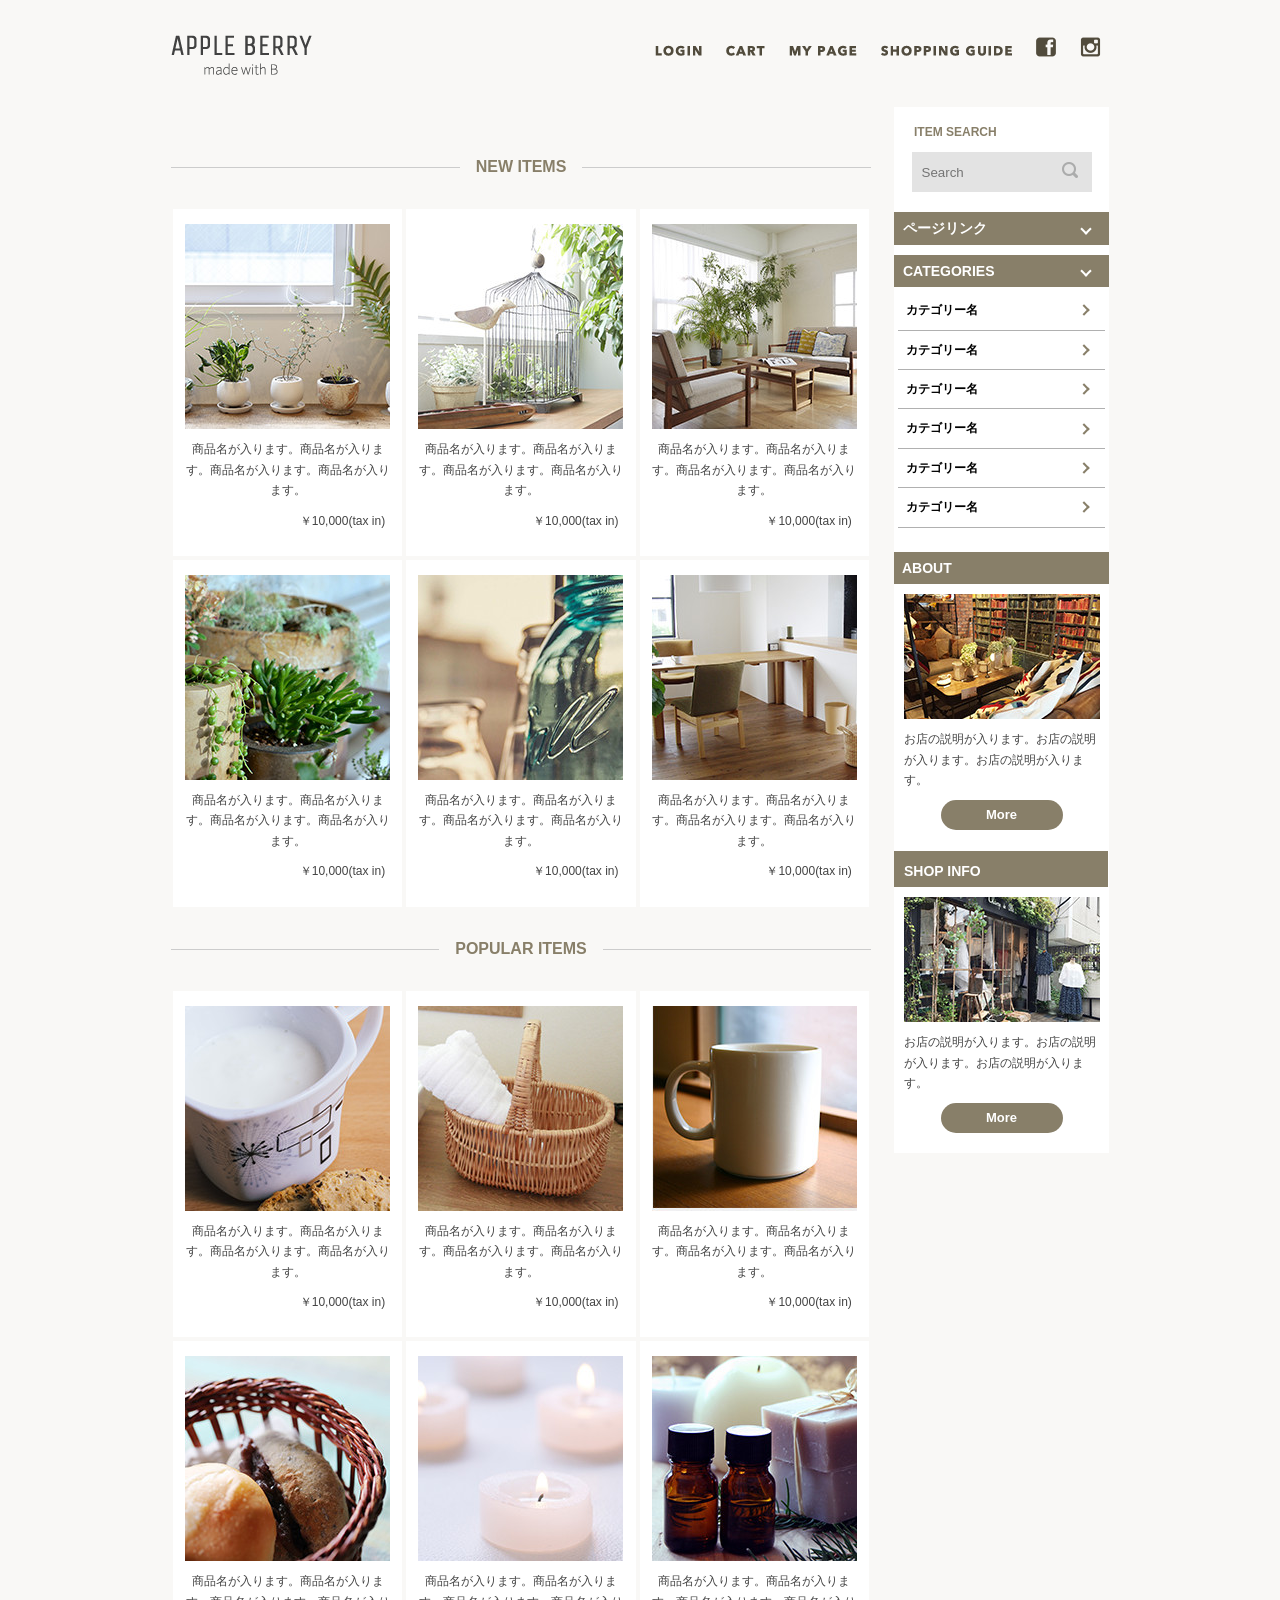
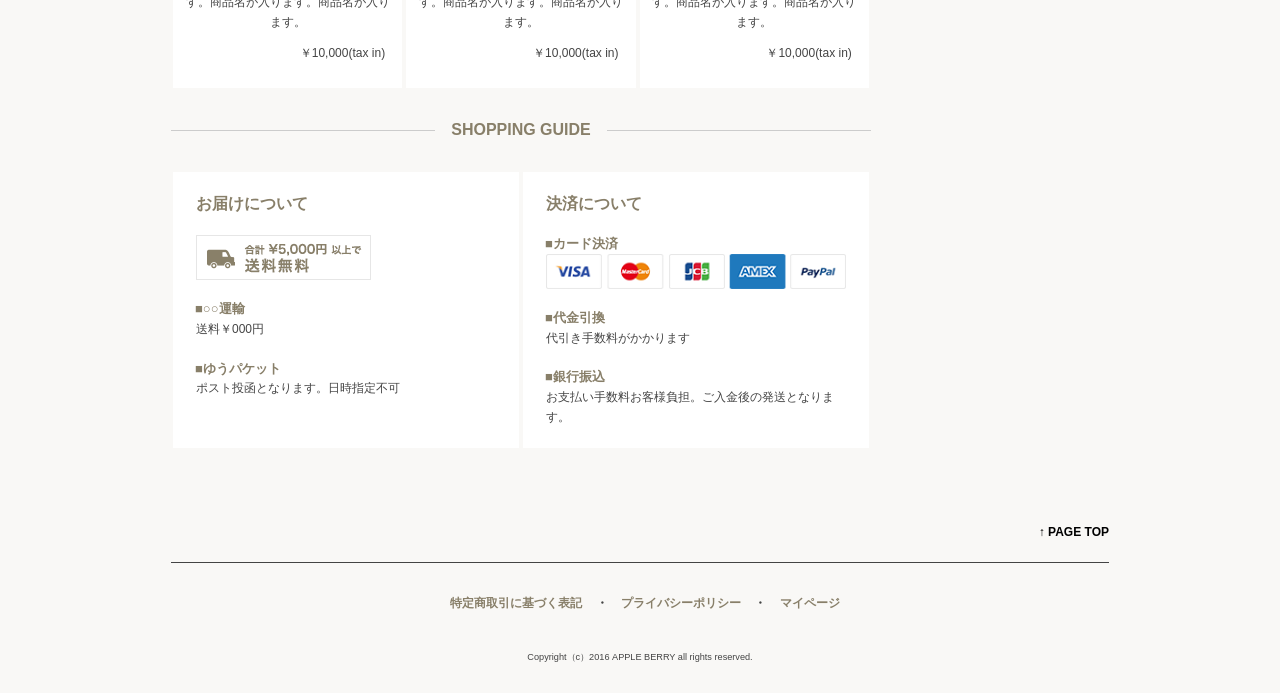
==== commit c3637fe6: "firth commit" ====
--- a/index.html
+++ b/index.html
@@ -1,7 +1,6 @@
 <!DOCTYPE html>
 <html lang="ja">
 <head>
-<meta http-equiv="Content-Type" content="text/html; charset=shift_jis" />
 <meta charset="utf-8">
 <title>APPLE BERRY</title>
 <meta name="viewport" content="width=device-width">
@@ -30,7 +29,7 @@
         <h2><a href="index.html"><img src="images/top/logo.png" class="logo" /></a></h2>
 
         
-        <div id="header_link"><a href="#"><img src="images/top/menu_login.png" /></a>　　<a href="#"><img src="images/top/menu_cart.png" /></a>　　<a href="#"><img src="images/top/menu_mypage.png" /></a>　　<a href="#"><img src="images/top/menu_guide.png" /></a>　　<a href="#"><img src="images/top/facebook.png" /></a>　　<a href="#"><img src="images/top/insta.png" /></a>
+        <div id="header_link"><a href="#"><img src="images/top/menu_login.png" /></a>　　<a href="#"><img src="images/top/menu_cart.png" /></a>　　<a href="#"><img src="images/top/menu_mypage.png" /></a>　　<a href="#"><img src="images/top/menu_guide.png" /></a>　　<a href="#"><img src="images/top/facebook.png" class="header_img" /></a>　　<a href="#"><img src="images/top/insta.png" class="header_img"/></a>
         </div>
         
         <div id="sp_header_link">
@@ -81,23 +80,21 @@
                     
                         <div class="new_items">
                             <div class="main_box">
+                                <div class="box"> <a href="products.html"><img src="images/top/item_01.jpg" alt=""></a>                        
+                                  <p>商品名が入ります。商品名が入ります。商品名が入ります。商品名が入ります。</p>                        
+                                    <p class="price">￥10,000(tax in)</p>
+                                </div>
+                            </div>
+                            <div class="main_box">
                                 <div class="box">
-                                    <img src="images/top/item_01.jpg" alt="">                        
-                                    <p>商品名が入ります。商品名が入ります。商品名が入ります。商品名が入ります。</p>                        
-                                    <p class="price">￥10,000(tax in)</p>
-                                </div>
-                            </div>
-                            <div class="main_box">
-                                <div class="box">
-                                    <img src="images/top/item_02.jpg" alt="">                  
-                                    <p>商品名が入ります。商品名が入ります。商品名が入ります。商品名が入ります。</p>                        
-                                    <p class="price">￥10,000(tax in)</p>
-                                </div>
-                            </div>
-                            <div class="main_box">
-                                <div class="box">
-                                    <img src="images/top/item_03.jpg" alt="">                                           
-                                    <p>商品名が入ります。商品名が入ります。商品名が入ります。商品名が入ります。</p>                        
+                                	<a href="products.html"><img src="images/top/item_02.jpg" alt=""></a>                  
+                                  	<p>商品名が入ります。商品名が入ります。商品名が入ります。商品名が入ります。</p>                        
+                                    <p class="price">￥10,000(tax in)</p>
+                                </div>
+                            </div>
+                            <div class="main_box">
+                                <div class="box"> <a href="products.html"><img src="images/top/item_03.jpg" alt=""></a>                                           
+                                  <p>商品名が入ります。商品名が入ります。商品名が入ります。商品名が入ります。</p>                        
                                     <p class="price">￥10,000(tax in)</p>
                                 </div>
                             </div>        
@@ -105,23 +102,20 @@
                         
                         <div class="new_items">
                             <div class="main_box">
-                                <div class="box">
-                                    <img src="images/top/item_04.jpg" alt="">                        
-                                    <p>商品名が入ります。商品名が入ります。商品名が入ります。商品名が入ります。</p>                        
-                                    <p class="price">￥10,000(tax in)</p>
-                                </div>
-                            </div>
-                            <div class="main_box">
-                                <div class="box">
-                                    <img src="images/top/item_05.jpg" alt="">                  
-                                    <p>商品名が入ります。商品名が入ります。商品名が入ります。商品名が入ります。</p>                        
-                                    <p class="price">￥10,000(tax in)</p>
-                                </div>
-                            </div>
-                            <div class="main_box">
-                                <div class="box">
-                                    <img src="images/top/item_06.jpg" alt="">                                           
-                                    <p>商品名が入ります。商品名が入ります。商品名が入ります。商品名が入ります。</p>                        
+                                <div class="box"> <a href="products.html"><img src="images/top/item_04.jpg" alt=""></a>                        
+                                  <p>商品名が入ります。商品名が入ります。商品名が入ります。商品名が入ります。</p>                        
+                                    <p class="price">￥10,000(tax in)</p>
+                                </div>
+                            </div>
+                            <div class="main_box">
+                                <div class="box"> <a href="products.html"><img src="images/top/item_05.jpg" alt=""></a>                  
+                                  <p>商品名が入ります。商品名が入ります。商品名が入ります。商品名が入ります。</p>                        
+                                    <p class="price">￥10,000(tax in)</p>
+                                </div>
+                            </div>
+                            <div class="main_box">
+                                <div class="box"> <a href="products.html"><img src="images/top/item_06.jpg" alt=""></a>                                           
+                                  <p>商品名が入ります。商品名が入ります。商品名が入ります。商品名が入ります。</p>                        
                                     <p class="price">￥10,000(tax in)</p>
                                 </div>
                             </div>       
@@ -130,16 +124,14 @@
                         
                         <div class="Sp_new_items">
                             <div class="main_box_left">
-                                <div class="box">
-                                    <img src="images/top/item_01.jpg" alt="">                        
-                                    <p>商品名が入ります。商品名が入ります。商品名が入ります。商品名が入ります。</p>                        
-                                    <p class="price">￥10,000(tax in)</p>
-                                </div>
-                            </div>
-                            <div class="main_box_right">
-                                <div class="box">
-                                    <img src="images/top/item_02.jpg" alt="">                  
-                                    <p>商品名が入ります。商品名が入ります。商品名が入ります。商品名が入ります。</p>                        
+                                <div class="box"> <a href="products.html"><img src="images/top/item_01.jpg" alt=""></a>                        
+                                  <p>商品名が入ります。商品名が入ります。商品名が入ります。商品名が入ります。</p>                        
+                                    <p class="price">￥10,000(tax in)</p>
+                                </div>
+                            </div>
+                            <div class="main_box_right">
+                                <div class="box"> <a href="products.html"><img src="images/top/item_02.jpg" alt=""></a>                  
+                                  <p>商品名が入ります。商品名が入ります。商品名が入ります。商品名が入ります。</p>                        
                                     <p class="price">￥10,000(tax in)</p>
                                 </div>
                             </div>
@@ -148,9 +140,8 @@
                         
                         <div class="Sp_new_items">
                         	<div class="main_box_left">
-                                <div class="box">
-                                    <img src="images/top/item_03.jpg" alt="">                                           
-                                    <p>商品名が入ります。商品名が入ります。商品名が入ります。商品名が入ります。</p>                        
+                                <div class="box"> <a href="products.html"><img src="images/top/item_03.jpg" alt=""></a>                                           
+                                  <p>商品名が入ります。商品名が入ります。商品名が入ります。商品名が入ります。</p>                        
                                     <p class="price">￥10,000(tax in)</p>
                                 </div>
                             </div>        
@@ -158,9 +149,8 @@
                         
                         
                             <div class="main_box_right">
-                                <div class="box">
-                                    <img src="images/top/item_04.jpg" alt="">                        
-                                    <p>商品名が入ります。商品名が入ります。商品名が入ります。商品名が入ります。</p>                        
+                                <div class="box"> <a href="products.html"><img src="images/top/item_04.jpg" alt=""></a>                        
+                                  <p>商品名が入ります。商品名が入ります。商品名が入ります。商品名が入ります。</p>                        
                                     <p class="price">￥10,000(tax in)</p>
                                 </div>
                             </div>
@@ -168,16 +158,14 @@
                         
                         <div class="Sp_new_items">
                             <div class="main_box_left">
-                                <div class="box">
-                                    <img src="images/top/item_05.jpg" alt="">                  
-                                    <p>商品名が入ります。商品名が入ります。商品名が入ります。商品名が入ります。</p>                        
-                                    <p class="price">￥10,000(tax in)</p>
-                                </div>
-                            </div>
-                            <div class="main_box_right">
-                                <div class="box">
-                                    <img src="images/top/item_06.jpg" alt="">                                           
-                                    <p>商品名が入ります。商品名が入ります。商品名が入ります。商品名が入ります。</p>                        
+                                <div class="box"> <a href="products.html"><img src="images/top/item_05.jpg" alt=""></a>                  
+                                  <p>商品名が入ります。商品名が入ります。商品名が入ります。商品名が入ります。</p>                        
+                                    <p class="price">￥10,000(tax in)</p>
+                                </div>
+                            </div>
+                            <div class="main_box_right">
+                                <div class="box"> <a href="products.html"><img src="images/top/item_06.jpg" alt=""></a>                                           
+                                  <p>商品名が入ります。商品名が入ります。商品名が入ります。商品名が入ります。</p>                        
                                     <p class="price">￥10,000(tax in)</p>
                                 </div>
                             </div>       
@@ -190,23 +178,20 @@
                         
                         <div class="popular_items">
                             <div class="main_box">
-                                <div class="box">
-                                    <img src="images/top/item_07.jpg" alt="">                        
-                                    <p>商品名が入ります。商品名が入ります。商品名が入ります。商品名が入ります。</p>                        
-                                    <p class="price">￥10,000(tax in)</p>
-                                </div>
-                            </div>
-                            <div class="main_box">
-                                <div class="box">
-                                    <img src="images/top/item_08.jpg" alt="">                  
-                                    <p>商品名が入ります。商品名が入ります。商品名が入ります。商品名が入ります。</p>                        
-                                    <p class="price">￥10,000(tax in)</p>
-                                </div>
-                            </div>
-                            <div class="main_box">
-                                <div class="box">
-                                    <img src="images/top/item_09.jpg" alt="">                                           
-                                    <p>商品名が入ります。商品名が入ります。商品名が入ります。商品名が入ります。</p>                        
+                                <div class="box"> <a href="products.html"><img src="images/top/item_07.jpg" alt=""></a>                        
+                                  <p>商品名が入ります。商品名が入ります。商品名が入ります。商品名が入ります。</p>                        
+                                    <p class="price">￥10,000(tax in)</p>
+                                </div>
+                            </div>
+                            <div class="main_box">
+                                <div class="box"> <a href="products.html"><img src="images/top/item_08.jpg" alt=""></a>                  
+                                  <p>商品名が入ります。商品名が入ります。商品名が入ります。商品名が入ります。</p>                        
+                                    <p class="price">￥10,000(tax in)</p>
+                                </div>
+                            </div>
+                            <div class="main_box">
+                                <div class="box"> <a href="products.html"><img src="images/top/item_09.jpg" alt=""></a>                                           
+                                  <p>商品名が入ります。商品名が入ります。商品名が入ります。商品名が入ります。</p>                        
                                     <p class="price">￥10,000(tax in)</p>
                                 </div>
                             </div>
@@ -214,23 +199,20 @@
                         
                         <div class="popular_items">
                             <div class="main_box">
-                                <div class="box">
-                                    <img src="images/top/item_10.jpg" alt="">                        
-                                    <p>商品名が入ります。商品名が入ります。商品名が入ります。商品名が入ります。</p>                        
-                                    <p class="price">￥10,000(tax in)</p>
-                                </div>
-                            </div>
-                            <div class="main_box">
-                                <div class="box">
-                                    <img src="images/top/item_11.jpg" alt="">                  
-                                    <p>商品名が入ります。商品名が入ります。商品名が入ります。商品名が入ります。</p>                        
-                                    <p class="price">￥10,000(tax in)</p>
-                                </div>
-                            </div>
-                            <div class="main_box">
-                                <div class="box">
-                                    <img src="images/top/item_12.jpg" alt="">                                           
-                                    <p>商品名が入ります。商品名が入ります。商品名が入ります。商品名が入ります。</p>                        
+                                <div class="box"> <a href="products.html"><img src="images/top/item_10.jpg" alt=""></a>                        
+                                  <p>商品名が入ります。商品名が入ります。商品名が入ります。商品名が入ります。</p>                        
+                                    <p class="price">￥10,000(tax in)</p>
+                                </div>
+                            </div>
+                            <div class="main_box">
+                                <div class="box"> <a href="products.html"><img src="images/top/item_11.jpg" alt=""></a>                  
+                                  <p>商品名が入ります。商品名が入ります。商品名が入ります。商品名が入ります。</p>                        
+                                    <p class="price">￥10,000(tax in)</p>
+                                </div>
+                            </div>
+                            <div class="main_box">
+                                <div class="box"> <a href="products.html"><img src="images/top/item_12.jpg" alt=""></a>                                           
+                                  <p>商品名が入ります。商品名が入ります。商品名が入ります。商品名が入ります。</p>                        
                                     <p class="price">￥10,000(tax in)</p>
                                 </div>
                             </div>        
@@ -239,32 +221,28 @@
                         
                         <div class="Sp_popular_items">
                             <div class="main_box_left">
-                                <div class="box">
-                                    <img src="images/top/item_07.jpg" alt="">                        
-                                    <p>商品名が入ります。商品名が入ります。商品名が入ります。商品名が入ります。</p>                        
-                                    <p class="price">￥10,000(tax in)</p>
-                                </div>
-                            </div>
-                            <div class="main_box_right">
-                                <div class="box">
-                                    <img src="images/top/item_08.jpg" alt="">                  
-                                    <p>商品名が入ります。商品名が入ります。商品名が入ります。商品名が入ります。</p>                        
+                                <div class="box"> <a href="products.html"><img src="images/top/item_07.jpg" alt=""></a>                        
+                                  <p>商品名が入ります。商品名が入ります。商品名が入ります。商品名が入ります。</p>                        
+                                    <p class="price">￥10,000(tax in)</p>
+                                </div>
+                            </div>
+                            <div class="main_box_right">
+                                <div class="box"> <a href="products.html"><img src="images/top/item_08.jpg" alt=""></a>                  
+                                  <p>商品名が入ります。商品名が入ります。商品名が入ります。商品名が入ります。</p>                        
                                     <p class="price">￥10,000(tax in)</p>
                                 </div>
                             </div>
                       	</div>
                         <div class="Sp_popular_items">
                             <div class="main_box_left">
-                                <div class="box">
-                                    <img src="images/top/item_09.jpg" alt="">                                           
-                                    <p>商品名が入ります。商品名が入ります。商品名が入ります。商品名が入ります。</p>                        
-                                    <p class="price">￥10,000(tax in)</p>
-                                </div>
-                            </div>
-                            <div class="main_box_right">
-                                <div class="box">
-                                    <img src="images/top/item_10.jpg" alt="">                        
-                                    <p>商品名が入ります。商品名が入ります。商品名が入ります。商品名が入ります。</p>                        
+                                <div class="box"> <a href="products.html"><img src="images/top/item_09.jpg" alt=""></a>                                           
+                                  <p>商品名が入ります。商品名が入ります。商品名が入ります。商品名が入ります。</p>                        
+                                    <p class="price">￥10,000(tax in)</p>
+                                </div>
+                            </div>
+                            <div class="main_box_right">
+                                <div class="box"> <a href="products.html"><img src="images/top/item_10.jpg" alt=""></a>                        
+                                  <p>商品名が入ります。商品名が入ります。商品名が入ります。商品名が入ります。</p>                        
                                     <p class="price">￥10,000(tax in)</p>
                                 </div>
                             </div>
@@ -273,16 +251,14 @@
                         <div class="Sp_popular_items">
                             
                             <div class="main_box_left">
-                                <div class="box">
-                                    <img src="images/top/item_11.jpg" alt="">                  
-                                    <p>商品名が入ります。商品名が入ります。商品名が入ります。商品名が入ります。</p>                        
-                                    <p class="price">￥10,000(tax in)</p>
-                                </div>
-                            </div>
-                            <div class="main_box_right">
-                                <div class="box">
-                                    <img src="images/top/item_12.jpg" alt="">                                           
-                                    <p>商品名が入ります。商品名が入ります。商品名が入ります。商品名が入ります。</p>                        
+                                <div class="box"> <a href="products.html"><img src="images/top/item_11.jpg" alt=""></a>                  
+                                  <p>商品名が入ります。商品名が入ります。商品名が入ります。商品名が入ります。</p>                        
+                                    <p class="price">￥10,000(tax in)</p>
+                                </div>
+                            </div>
+                            <div class="main_box_right">
+                                <div class="box"> <a href="products.html"><img src="images/top/item_12.jpg" alt=""></a>                                           
+                                  <p>商品名が入ります。商品名が入ります。商品名が入ります。商品名が入ります。</p>                        
                                     <p class="price">￥10,000(tax in)</p>
                                 </div>
                             </div>        
@@ -322,13 +298,14 @@
                 
                 <div class="side">
                 	<p class="item_search">ITEM SEARCH</p>
-
-                    
-                    <dl>  
-                    <dd><form name="searchform2" id="searchform2" method="get" action="#">  
-                    <input name="keywords2" id="keywords2" value="" type="text" placeholder="search"  /> 
-                    </form></dd>  
-                    </dl>  
+					<form name="search1" method="post">
+                        <dl class="search1">
+                            <dt><input type="text" name="search" value="" placeholder="Search" /></dt>
+                            <dd><button><span></span></button></dd>
+                        </dl>
+                    </form>
+                    
+
                     
                     <div id="menu">
                     
--- a/style.css
+++ b/style.css
@@ -166,6 +166,11 @@
     margin-top: -7px;
 }
 
+#header_link img.header_img {
+    margin-top: -15px;
+}
+
+
 #header_link a:visited {
     color: #887f69;
 }
@@ -183,20 +188,58 @@
     padding: 4px;  
     color: #FFF;  
 	background-color: #e3e3e3;
-	background-image:url("./images/top/search_icon.png");
-	background-repeat:no-repeat;
-	background-position: 115pt;
 	margin-left: -20px;
 }  
 #searchBtn2 {  
     position: absolute;  
-    top: 0;  
-    _top: 1px;  
-    left: 190px;  
+    right: 25px;
+    top: 4px;  
 }  
 *:first-child + html #searchBtn2    {  
     top: 1px;  
 }  
+
+
+
+dl.search1{
+	position:relative;
+	background-color:#e3e3e3;
+	width: 180px;
+    height: 40px;
+    text-align: center;
+    margin: 0 auto;
+	margin-bottom: 20px;
+
+}
+dl.search1 dt{
+	margin-right:40px;
+	padding:8px 0 8px 8px;
+}
+dl.search1 dt input{
+	width:100%;
+	height:24px;
+	line-height:24px;
+	background:none;
+	border:none;
+}
+dl.search1 dd{
+	position:absolute;
+	top:0;
+	right:0;
+}
+dl.search1 dd button{
+	display:block;
+	padding:10px;
+	background:none;
+	border:none;
+}
+dl.search1 dd button span{
+	display:block;
+	width:20px;
+	height:20px;
+	background:url('./images/top/search_icon.png') no-repeat scroll 0 0;
+}
+
 
 
 #wrapper{
@@ -969,8 +1012,9 @@
     float:left;
     margin-left:5px;
 }
-.owl-dot.active{
-
+
+.owl-dot.active {
+    background-color: #9d1a2d;
 }
 
 
@@ -1092,25 +1136,29 @@
 	
 	.Sp_popular_items,
 	.Sp_new_items{
-    	overflow: hidden;
     	background-color: #fff;
     	text-align: center;
+		margin: 20px;
 	}
 	
 	.main_box_left {
-		width: 47%;
+		width: 48%;
 		float: left;
 		background: #fff;
 		margin: 0px auto;
 		border: #f9f8f6 solid 2px;
+		margin-left: 8px;
+		margin-bottom: 3px;
 	}
 	
 	.main_box_right {
-		width: 47%;
+		width: 48%;
 		float: right;
 		background: #fff;
 		margin: 0px auto;
 		border: #f9f8f6 solid 2px;
+		margin-right: 8px;
+		margin-bottom: 3px;
 	}
 	
 	.box {
@@ -1119,7 +1167,12 @@
 	
 	.box p{
 	    text-align: left;
-		padding: 7px;
+		padding: 17px;
+	}
+	
+	
+	.box p.price {
+    	padding: 10px 15px 5px;
 	}
 	
 	
@@ -1129,14 +1182,17 @@
 	
 	
 	h3{
-		width: 95%;
-    	margin-left: 5px;
+		width: 100%;
 	}
 	
 	h3::before{
 		display:none;
 	}
 	
+	
+	h3 span {
+        margin-top: 40px;
+	}
 	
 	p.item_search{
 		margin-left: -20px; 
@@ -1280,7 +1336,6 @@
 	.nav_list li a:hover{
 		background:#eee;
 		color:#909090;
-		padding-top:15px;
 	}
 	
 	#menu {
@@ -1383,5 +1438,50 @@
 		width:100%;
 	}
 	
+	#searchform2 {  
+		position: relative; 
+		text-align: center;
+		margin-left: -20px;
+	}  
+	
+
+	
+	#searchBtn2 {
+		right: 105px;
+	}
+	
+	#menu a:hover{
+		text-decoration:none;
+		color:#887f69;
+	} 
+	
+}
+
+
+
+
+@media (max-width: 480px){
+
+
+.Sp_popular_items,
+	.Sp_new_items{
+		margin: 10px;
+	}
+	
+	.main_box_left {
+		width: 47%;
+		margin-left: 5px;
+		margin-bottom: 1px;
+	}
+	
+	.main_box_right {
+		width: 47%;
+		margin-right: 5px;
+		margin-bottom: 1px;
+	}
+	
+	.box p{
+		padding: 7px;
+	}
 	
 }
